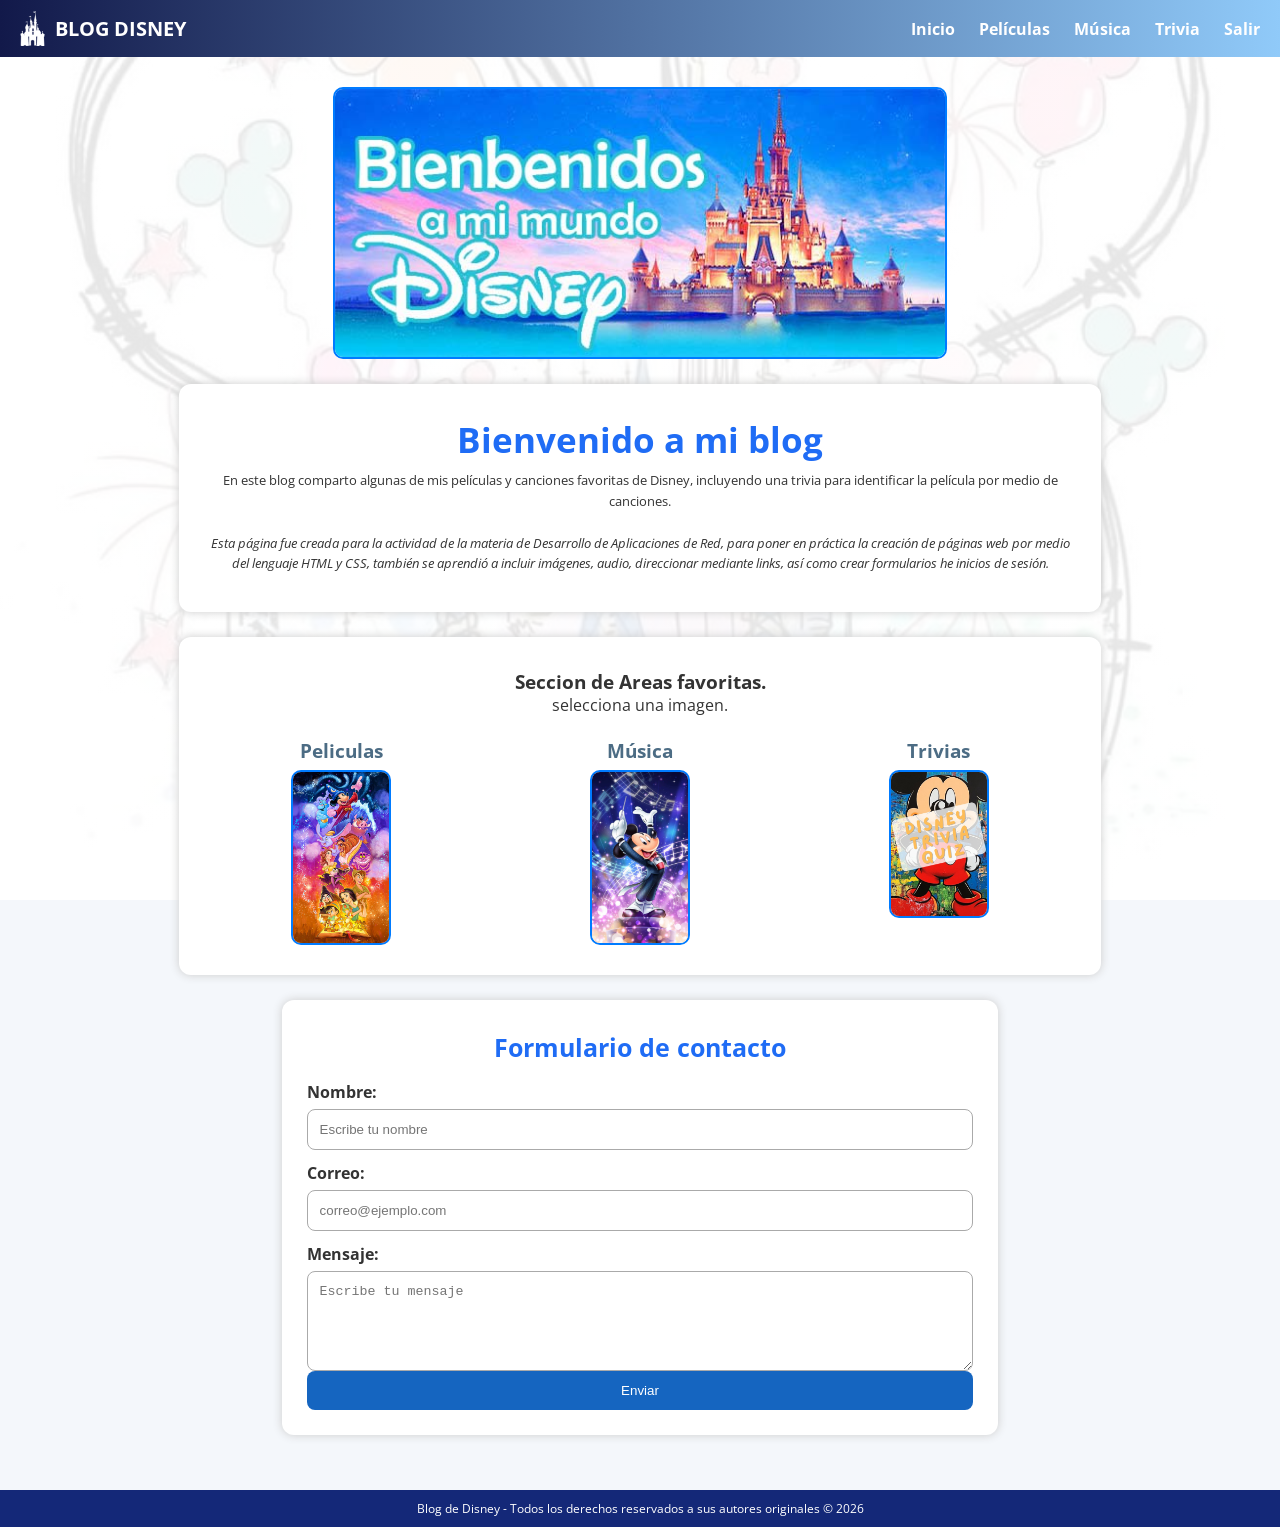
==== Blog-inicio.html @ 5dab9c7a "Add files via upload" ====
<!DOCTYPE html>
<html lang="es">
<head>
    <meta charset="UTF-8">
    <meta name="viewport" content="width=device-width, initial-scale=1.0">
    <title>Incio - Blog de Disney</title>
	<link rel="preconnect" href="https://fonts.googleapis.com">
    <link rel="preconnect" href="https://fonts.gstatic.com" crossorigin>
    <link href="https://fonts.googleapis.com/css2?family=Open+Sans:ital,wght@0,300..800;1,300..800&display=swap" rel="stylesheet">
	<link rel="stylesheet" href="assets/css/style.css"> <!-- Enlace al archivo CSS modificado -->
</head>

<body class="body-trivia">

<!-- Diseño de la barra Top -->
    <header>
        <div class="logo-titulo">
			<img src="assets/img/castillo-limpio.png" alt="Castillo Disney" class="logo">
			<h1 class="titulo-principal">BLOG DISNEY</h1> <!-- Título principal -->
		</div>
		
        <nav>
            <a href="Blog-inicio.html">Inicio</a> <!-- Enlace a la página de inicio -->
            <a href="peliculas.html">Películas</a> <!-- Enlace a la página de Peliculas favoritas -->
            <a href="musica.html">Música</a> <!-- Enlace a la página de Musica favorita -->
            <a href="trivia.html">Trivia</a> <!-- Enlace a la página de Video favorito -->
            <a href="index.html">Salir</a> <!-- Botón de salida que redirige a la página de login -->
            
        </nav>
    </header>


<!-- Diseño del Cuerpo Pagina -->
    <main>
	
        <img src="assets/img/banner2.jpg" alt="Imagen de Disney" class="imagen-disney"> <!-- Imagen de cabecera -->
		
        <section class="caja-inicio">
            <h2>Bienvenido a mi blog</h2>
            <p>
                En este blog comparto algunas de mis películas y canciones favoritas de Disney,
				incluyendo una trivia para identificar la película por medio de canciones. <br><br>
				
                <i>Esta página fue creada para la actividad de la materia de Desarrollo de Aplicaciones de Red,
				para poner en práctica la creación de páginas web por medio del lenguaje HTML y CSS,
				también se aprendió a incluir imágenes, audio, direccionar mediante links, así como crear
				formularios he inicios de sesión.</i>

            </p>
        </section>		
		
		<section class="caja-inicio">
			<h3>Seccion de Areas favoritas.</h3>
			<p class="p2">selecciona una imagen.</p>
			<div class="inicios">
				<div class="inicio">
					<h3>Peliculas</h3>
					<a href="peliculas.html"><img src="assets/img/pelicula.jpg" alt="Vista de Peliculas favoritas"></a> <!-- Imagen de Peliculas favoritas -->
				</div>
				<div class="inicio">
					<h3>Música</h3>
					<a href="musica.html"><img src="assets/img/musica.jpg" alt="Vista de Italia"></a> <!-- Imagen de Italia -->
				</div>
				<div class="inicio">
					<h3>Trivias</h3>
					<a href="trivia.html"><img src="assets/img/trivia.jpg" alt="Vista de Japón"></a> <!-- video de trivia -->
				</div>
			</div>
		</section>
	
	
	<!-- Formulario de contacto -->
        <section id="contacto">
            <h2>Formulario de contacto</h2>

            <form onsubmit="enviarFormulario(event)">
                <label>Nombre:</label>
                <input type="text" id="nombre" placeholder="Escribe tu nombre" required>

                <label>Correo:</label>
                <input type="email" id="correo" placeholder="correo@ejemplo.com" required>

                <label>Mensaje:</label>
                <textarea id="mensaje" placeholder="Escribe tu mensaje" required></textarea>

                <button type="submit">Enviar</button>
            </form>
        </section>
		
    </main>
	
<!-- Diseño del Footer  -->
	<footer>
        Blog de Disney - Todos los derechos reservados a sus autores originales &copy; 2026 <!-- Pie de página con derechos de autor -->
    </footer>
	
</body>
</html>
---- assets/css/style.css ----
/* =====================================================
   BLOG DISNEY - STYLE.CSS
   Ordenado según el menú: Inicio, Películas, Música, Trivia, Login
   ===================================================== */

/* =========================
   1. ESTILOS GENERALES
   ========================= */

*{
    box-sizing: border-box;
}

html, body{
    margin: 0;
    min-height: 100%;
}

body{
    display: flex;
    flex-direction: column;
    min-height: 100vh;
    font-family: "Open Sans", sans-serif;
    background-color: #f4f7fb;
    color: #333;
}

.body-trivia{
    background-image: linear-gradient(rgba(255,255,255,0.9), rgba(255,255,255,0.9)), url(../img/fondo.jpg);
    background-size: cover;
    background-position: center;
    background-attachment: fixed;
}

main{
    width: 80%;
    margin: 30px auto;
    flex: 1;
}

section,
article{
    background-color: white;
    padding: 25px;
    margin: 25px auto;
    border-radius: 12px;
    box-shadow: 0 0 10px #ccc;
}

h2{
    font-family: "Open Sans", sans-serif;
    font-size: 35px;
    color: #1f6cf5;
	line-height: 0.1;
    text-align: center;
}

h3{
    text-align: center;
	line-height: 0.1;
}

h4{
    font-size: 14px;
    color: #ac5484;
    text-align: center;
	line-height: 1;
}
h5{
    text-align: center;
	font-size: 16px;
}

p{
    font-size: 13px;
    line-height: 1.6;
    text-align: center;
}
.p2{
    font-size: 16px;
    line-height: 0.6;
    text-align: center;
}

button{
    background-color: #1565c0;
    color: white;
    border: none;
    padding: 12px 22px;
    border-radius: 8px;
    cursor: pointer;
}

button:hover{
    background-color: #0d47a1;
}

/* =========================
   2. LINEA DE CABEZA Y MENÚ SUPERIOR
   ========================= */

header{
    background: linear-gradient(to right, #12194A, #90caf9);
    color: white;
    display: flex;
    justify-content: space-between;
    align-items: center;
    padding: 10px 20px;
}

.logo-titulo{
    display: flex;
    align-items: center;
}

.logo{
    width: 25px;
    margin-right: 5px;
}

.titulo-principal,
.logo-titulo h1{
    font-family: "Open Sans", sans-serif;
    font-size: 20px;
    color: white;
    margin: 5px;
}

nav a{
    color: white;
    text-decoration: none;
    margin-left: 20px;
    font-weight: bold;
}

nav a:hover{
    color: #141450;
    text-decoration: underline;
}

/* ===============================================
   3. PÁGINA INICIO - Archivo: Blog-inicio.html
   =============================================== */

.imagen-disney{
    width: 60%;
    height: auto;
    display: block;
    margin: auto;
    border-radius: 10px;
    border: 2px solid #007bff;
}

.caja-inicio{
    width: 90%;
    margin: 25px auto;
}

.inicios{
    display: grid;
    grid-template-columns: repeat(3, 1fr);
    gap: 25px;
    justify-items: center;
    margin-top: 20px;
}

.inicio{
    text-align: center;
}

.inicio h3{
    color: #4c6c84;
}

.inicio img{
    width: 100px;
    height: auto;
    border-radius: 10px;
    border: 2px solid #007bff;
}


/* Formulario de contacto 
------------------------------------------- */
#contacto{
    width: 70%;
    margin: 25px auto;
}

#contacto h2{
    font-size: 25px;
}

form{
    display: flex;
    flex-direction: column;
}

label{
    margin-top: 12px;
    font-weight: bold;
}

input,
textarea{
    padding: 12px;
    margin-top: 6px;
    border: 1px solid #aaa;
    border-radius: 8px;
}

textarea{
    height: 100px;
}



/* ================================================
   4. PÁGINA PELÍCULAS - Archivo: peliculas.html
   ================================================ */

.destinos{
    display: grid;
    grid-template-columns: repeat(3, 1fr);
    gap: 25px;
    justify-items: center;
    margin-top: 20px;
}

.destino{
    text-align: center;
    width: 150px;
}

.destino h3{
    color: #4c6c84;
}

.destino img{
    width: 100%;
    height: auto;
    border-radius: 10px;
    border: 2px solid #007bff;
}



/* ============================================
   5. PÁGINA MÚSICA - Archivo: musica.html
   ============================================ */


.img-reproductores{
    display: grid;
    grid-template-columns: repeat(3, 1fr);
    gap: 25px;
    justify-items: center;
    margin-top: 20px;
}

.img-reproductor{
    text-align: center;
    width: 150px;
}

.img-reproductor h5{
    color: #0056b3;
}

.img-reproductor img{
    width: 100%;
    height: auto;
    border-radius: 10px;
    border: 2px solid #007bff;
}

.audio-disney{
    width: 100px;
    transform: scale(0.6);
    transform-origin: left;
}



/* ==========================================
   6. PÁGINA TRIVIA - Archivo: trivia.html
   ========================================== */

.trivia{
    display: flex;
    flex-direction: column;
    align-items: center;
    text-align: center;
}

.trivia h2{
    margin-bottom: 20px;
}

.trivia video{
    max-width: 100%;
}

.video-disney{
    border: 2px solid #1f6cf5;
    border-radius: 20px;
    box-shadow: 0 0 20px rgba(0,0,0,0.3);
}

.boton-video{
    margin-top: 20px;
    background-color: #cb6173;
    color: white;
    text-decoration: none;
    padding: 10px 30px;
    border-radius: 15px;
    font-size: 12px;
}

.boton-video:hover{
    background-color: #4da7df;
}



/* ========================================
   7. PÁGINA LOGIN - Archivo: login.html
   ======================================== */

.login-body{
    background-image: linear-gradient(rgba(255,255,255,0.5), rgba(255,255,255,0.5)), url(../img/fondo00.jpg);
    background-size: cover;
    background-position: center;
    min-height: 100vh;
}

.login-box{
    background-color: white;
    width: 350px;
    margin: 100px auto;
    padding: 30px;
    border-radius: 15px;
    text-align: center;
    box-shadow: 0 0 15px #555;
}

.login-box h1{
    font-family: "Original Surfer", cursive;
    color: #1e88e5;
}

.login-box input{
    width: 90%;
    padding: 12px;
    margin: 10px 0;
    border: 1px solid #aaa;
    border-radius: 8px;
}

.login-box button{
    width: 95%;
    padding: 12px;
    background-color: #1e88e5;
    color: white;
    border: none;
    border-radius: 8px;
    font-size: 16px;
    cursor: pointer;
}

.login-box button:hover{
    background-color: #1565c0;
}

.pass{
    font-size: 10px;
    margin: 15px 0 25px 0;
}



/* =========================
   8. FOOTER
   ========================= */

footer{
    background-color: #142878;
    color: white;
    text-align: center;
    padding: 10px 0;
    font-size: 12px;
}



/* ==========================================
   9. RESPONSIVE - Para pantallas pequeñas
   ========================================== */

@media (max-width: 768px){
    header{
        flex-direction: column;
        gap: 10px;
    }

    nav a{
        display: inline-block;
        margin: 5px 10px;
    }

    main{
        width: 95%;
    }

    .imagen-disney,
    .caja-inicio,
    #contacto{
        width: 90%;
    }

    .inicios,
    .destinos,
    .img-reproductores{
        grid-template-columns: 1fr;
    }
}
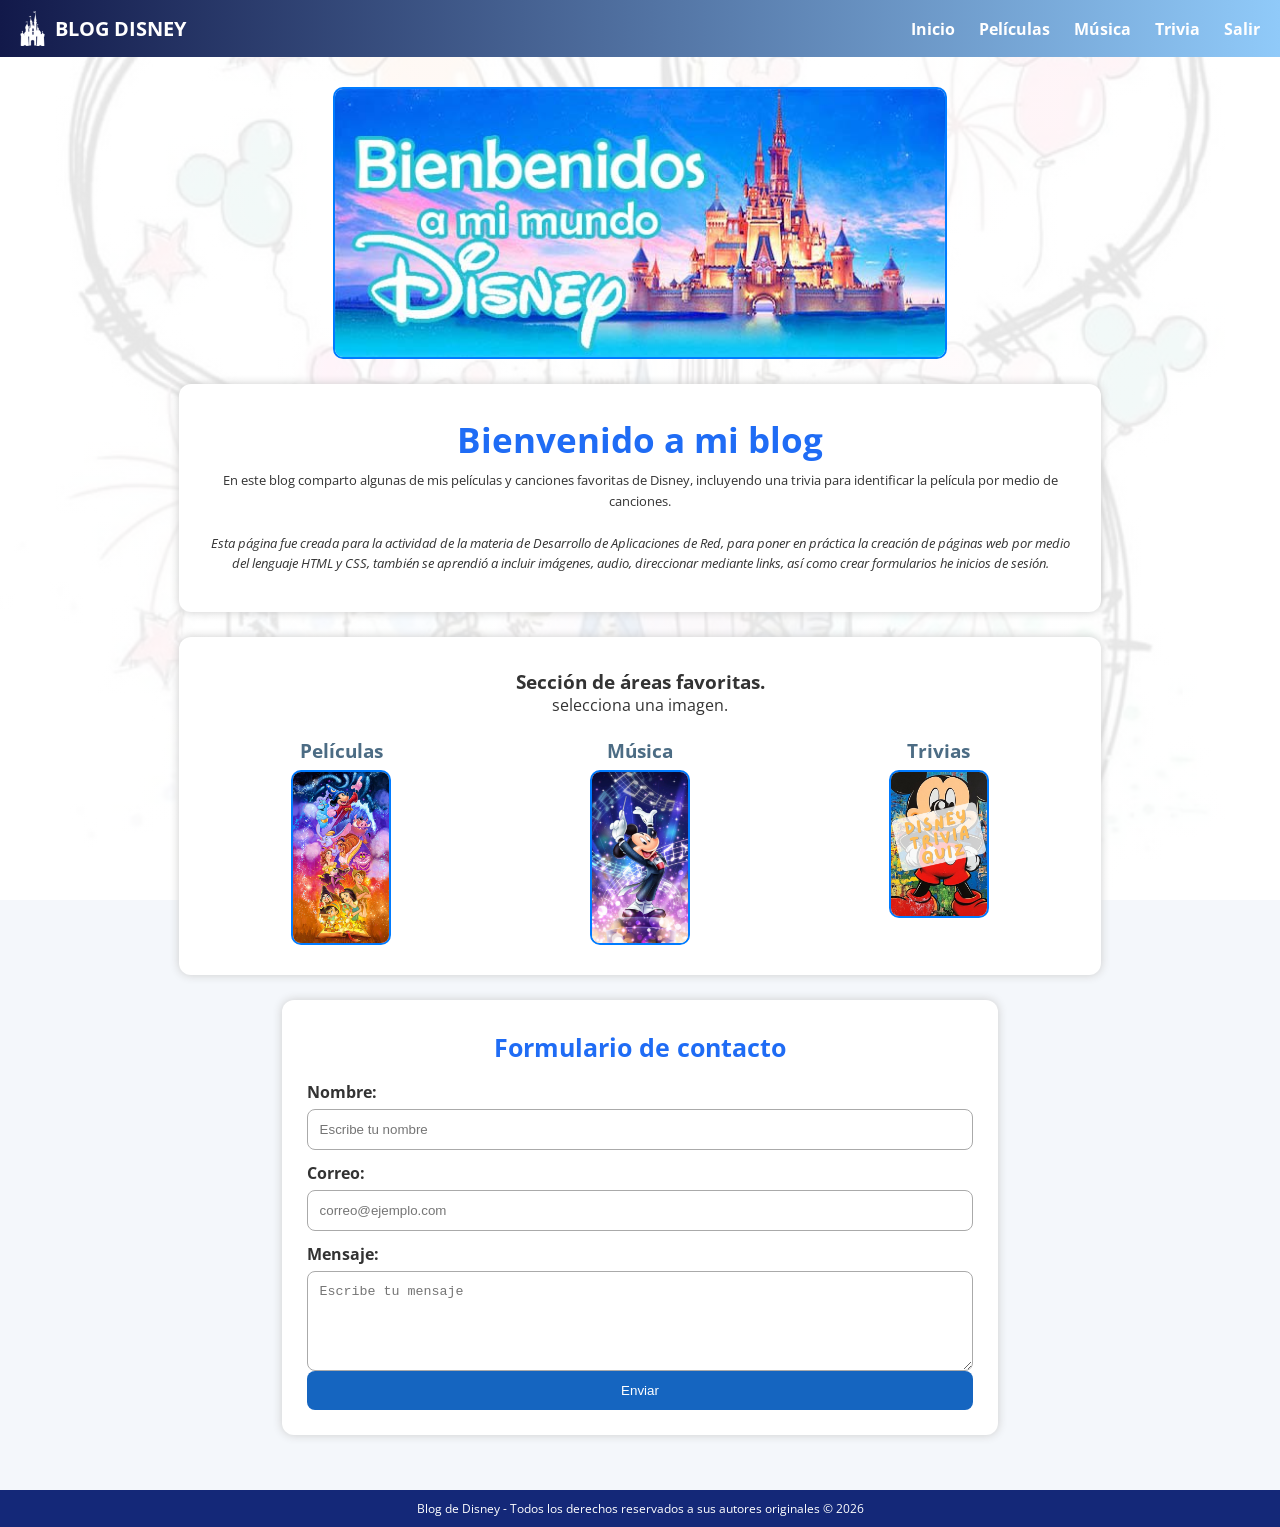
==== commit 6edaea25: "Update Blog-inicio.html" ====
--- a/Blog-inicio.html
+++ b/Blog-inicio.html
@@ -1,25 +1,27 @@
 <!DOCTYPE html>
 <html lang="es">
 <head>
-    <meta charset="UTF-8">
-    <meta name="viewport" content="width=device-width, initial-scale=1.0">
-    <title>Incio - Blog de Disney</title>
-	<link rel="preconnect" href="https://fonts.googleapis.com">
+    <meta charset="UTF-8"> <!-- Establece el conjunto de caracteres a UTF-8 -->
+    <meta name="viewport" content="width=device-width, initial-scale=1.0"> <!-- Ajusta la vista para dispositivos móviles -->
+    <title>Incio - Blog de Disney</title> 	<!-- Título de la página -->
+	
+	<link rel="preconnect" href="https://fonts.googleapis.com">		<!-- Tres lineas para la insercion de tipografia especial -->
     <link rel="preconnect" href="https://fonts.gstatic.com" crossorigin>
     <link href="https://fonts.googleapis.com/css2?family=Open+Sans:ital,wght@0,300..800;1,300..800&display=swap" rel="stylesheet">
 	<link rel="stylesheet" href="assets/css/style.css"> <!-- Enlace al archivo CSS modificado -->
 </head>
 
-<body class="body-trivia">
+<body class="body-trivia">	<!-- Manda llamar el diseño del cuerpo de todas las paginas -->
 
 <!-- Diseño de la barra Top -->
-    <header>
+    <header>				<!-- Informacion para lo que contendra la barra de la cabeza de la pagina y el fondo de pantalla -->
         <div class="logo-titulo">
 			<img src="assets/img/castillo-limpio.png" alt="Castillo Disney" class="logo">
 			<h1 class="titulo-principal">BLOG DISNEY</h1> <!-- Título principal -->
 		</div>
 		
-        <nav>
+        <nav>		<!-- Diseño de la cabeza de la pagina solicitud 01 de la actividad  contenedor de barra de menú -->
+		
             <a href="Blog-inicio.html">Inicio</a> <!-- Enlace a la página de inicio -->
             <a href="peliculas.html">Películas</a> <!-- Enlace a la página de Peliculas favoritas -->
             <a href="musica.html">Música</a> <!-- Enlace a la página de Musica favorita -->
@@ -33,58 +35,64 @@
 <!-- Diseño del Cuerpo Pagina -->
     <main>
 	
-        <img src="assets/img/banner2.jpg" alt="Imagen de Disney" class="imagen-disney"> <!-- Imagen de cabecera -->
+        <img src="assets/img/banner2.jpg" alt="Imagen de Disney" class="imagen-disney"> <!-- Imagen del banner de incio, manda llamar estilo -->
 		
-        <section class="caja-inicio">
+        <section class="caja-inicio"> 		<!-- Incio de la agrupacion del texto explicatorio y su estilo en la caja contenedora -->
             <h2>Bienvenido a mi blog</h2>
-            <p>
+            <p>								<!-- Se inicia el parrafo de texto -->
                 En este blog comparto algunas de mis películas y canciones favoritas de Disney,
 				incluyendo una trivia para identificar la película por medio de canciones. <br><br>
 				
                 <i>Esta página fue creada para la actividad de la materia de Desarrollo de Aplicaciones de Red,
 				para poner en práctica la creación de páginas web por medio del lenguaje HTML y CSS,
 				también se aprendió a incluir imágenes, audio, direccionar mediante links, así como crear
-				formularios he inicios de sesión.</i>
+				formularios he inicios de sesión.</i>			 <!-- Se implementa etiqueta para tipografia tipo italica -->
 
             </p>
         </section>		
 		
-		<section class="caja-inicio">
-			<h3>Seccion de Areas favoritas.</h3>
+		<section class="caja-inicio">		<!-- Agrupacion de la información dentro de la sección de favoritos -->
+			<h3>Sección de áreas favoritas.</h3>
 			<p class="p2">selecciona una imagen.</p>
-			<div class="inicios">
-				<div class="inicio">
-					<h3>Peliculas</h3>
+			
+			<div class="inicios">		<!-- Incio del contenedor del apartedo de sección de favoritos -->
+				<div class="inicio">	<!-- Contenedor y estilo de la imagen y direccionamiento de películas -->
+					<h3>Películas</h3>
 					<a href="peliculas.html"><img src="assets/img/pelicula.jpg" alt="Vista de Peliculas favoritas"></a> <!-- Imagen de Peliculas favoritas -->
 				</div>
-				<div class="inicio">
+				
+				<div class="inicio">	<!-- Contenedor y estilo de la imagen y direccionamiento de Música -->
 					<h3>Música</h3>
 					<a href="musica.html"><img src="assets/img/musica.jpg" alt="Vista de Italia"></a> <!-- Imagen de Italia -->
 				</div>
-				<div class="inicio">
+				
+				<div class="inicio">	<!-- Contenedor y estilo de la imagen y direccionamiento de Trivias -->
 					<h3>Trivias</h3>
 					<a href="trivia.html"><img src="assets/img/trivia.jpg" alt="Vista de Japón"></a> <!-- video de trivia -->
 				</div>
+				
 			</div>
 		</section>
 	
 	
 	<!-- Formulario de contacto -->
-        <section id="contacto">
+	
+        <section id="contacto">			<!-- Agrupacion de la informacion del formulario -->
             <h2>Formulario de contacto</h2>
 
-            <form onsubmit="enviarFormulario(event)">
-                <label>Nombre:</label>
-                <input type="text" id="nombre" placeholder="Escribe tu nombre" required>
+            <form onsubmit="enviarFormulario(event)">	<!-- Estructura para crear el formulario -->
+                <label>Nombre:</label>					<!-- Titulo de la barra donde escribes la respuesta al formulario -->
+                <input type="text" id="nombre" placeholder="Escribe tu nombre" required>	<!-- caja del formulario -->
 
-                <label>Correo:</label>
-                <input type="email" id="correo" placeholder="correo@ejemplo.com" required>
+                <label>Correo:</label>					<!-- Titulo de la barra donde escribes la respuesta al formulario -->
+                <input type="email" id="correo" placeholder="correo@ejemplo.com" required>	<!-- caja del formulario -->
 
-                <label>Mensaje:</label>
-                <textarea id="mensaje" placeholder="Escribe tu mensaje" required></textarea>
+                <label>Mensaje:</label>					<!-- Titulo de la barra donde escribes la respuesta al formulario -->
+                <textarea id="mensaje" placeholder="Escribe tu mensaje" required></textarea>	<!-- caja del formulario -->
 
-                <button type="submit">Enviar</button>
+                <button type="submit">Enviar</button>		<!-- funcio del Botón y su estilo -->
             </form>
+			
         </section>
 		
     </main>
--- a/assets/css/style.css
+++ b/assets/css/style.css
@@ -16,7 +16,7 @@
     min-height: 100%;
 }
 
-body{
+body{		/* Propiedades del diseño general de la paginas  */
     display: flex;
     flex-direction: column;
     min-height: 100vh;
@@ -25,7 +25,7 @@
     color: #333;
 }
 
-.body-trivia{
+.body-trivia{		/* Propiedades de la imagen de fondo de pantalla  */
     background-image: linear-gradient(rgba(255,255,255,0.9), rgba(255,255,255,0.9)), url(../img/fondo.jpg);
     background-size: cover;
     background-position: center;
@@ -38,7 +38,7 @@
     flex: 1;
 }
 
-section,
+section,			/* Propiedades de la caja contenedora de informacion  */
 article{
     background-color: white;
     padding: 25px;
@@ -47,6 +47,7 @@
     box-shadow: 0 0 10px #ccc;
 }
 
+/* Estas son las propiedades de todos los titulos h2, h3, h4, h5  */
 h2{
     font-family: "Open Sans", sans-serif;
     font-size: 35px;
@@ -71,18 +72,20 @@
 	font-size: 16px;
 }
 
-p{
+/* Estas son las propiedades del parrafo principal de escritura en todas las paginas */
+p{			
     font-size: 13px;
     line-height: 1.6;
     text-align: center;
 }
+/* Estas son las propiedades de la clase parrafo de pagina blog-inicio como subtituo  */
 .p2{
     font-size: 16px;
     line-height: 0.6;
     text-align: center;
 }
 
-button{
+button{   /* Estas son las propiedades del boton de login, cuando no esta activo  */
     background-color: #1565c0;
     color: white;
     border: none;
@@ -91,23 +94,26 @@
     cursor: pointer;
 }
 
-button:hover{
+button:hover{			/* Estas son las propiedades del boton de login, cuando si esta activo cambia */
     background-color: #0d47a1;
 }
 
-/* =========================
+/* =====================================
    2. LINEA DE CABEZA Y MENÚ SUPERIOR
-   ========================= */
+   ===================================== */
 
 header{
-    background: linear-gradient(to right, #12194A, #90caf9);
+    background: linear-gradient(to right, #12194A, #90caf9); /* En header nos permite darle propiedades a la barra degradada del top  */
     color: white;
     display: flex;
     justify-content: space-between;
     align-items: center;
     padding: 10px 20px;
-}
-
+	position: sticky;   /* sirve para dejar la barra de menu simpre arriba y visible con top 0*/
+	top: 0;
+}
+
+/* Estas son las propiedades de la posicion y tamaño de la imagen del castillo  */
 .logo-titulo{
     display: flex;
     align-items: center;
@@ -119,21 +125,22 @@
 }
 
 .titulo-principal,
-.logo-titulo h1{
+.logo-titulo h1{  /* Estas son las propiedades del titulo del top Blog Disney de todas las paginas  */
     font-family: "Open Sans", sans-serif;
     font-size: 20px;
     color: white;
     margin: 5px;
 }
 
-nav a{
+  /* La etiqueta nav permite darle diseño a las palabras del menu */
+nav a{   /* cuando no estan activa es blanca */
     color: white;
     text-decoration: none;
     margin-left: 20px;
     font-weight: bold;
 }
 
-nav a:hover{
+nav a:hover{  /* cuando se pasa el mouse por arriba cambia de color */
     color: #141450;
     text-decoration: underline;
 }
@@ -142,7 +149,7 @@
    3. PÁGINA INICIO - Archivo: Blog-inicio.html
    =============================================== */
 
-.imagen-disney{
+.imagen-disney{  /* Estas son las propiedades del recuadro que tienen las imagenes al rededor con orillas redondeadas  */
     width: 60%;
     height: auto;
     display: block;
@@ -151,12 +158,13 @@
     border: 2px solid #007bff;
 }
 
-.caja-inicio{
+/* Estas son las propiedades de las cajas blancas con sombreado de todas las paginas  */
+.caja-inicio{		/* Ajuste se segun pagina  */
     width: 90%;
     margin: 25px auto;
 }
 
-.inicios{
+.inicios{			/* distibucion  */
     display: grid;
     grid-template-columns: repeat(3, 1fr);
     gap: 25px;
@@ -164,15 +172,15 @@
     margin-top: 20px;
 }
 
-.inicio{
-    text-align: center;
-}
-
-.inicio h3{
+.inicio{			/* posicion general  */
+    text-align: center;
+}
+
+.inicio h3{			/* Color de tipografia  */
     color: #4c6c84;
 }
 
-.inicio img{
+.inicio img{		/* contorno de la imagen  */
     width: 100px;
     height: auto;
     border-radius: 10px;
@@ -182,34 +190,34 @@
 
 /* Formulario de contacto 
 ------------------------------------------- */
-#contacto{
+#contacto{   /* Marca la posicion del titulo del formulario  */
     width: 70%;
     margin: 25px auto;
 }
 
-#contacto h2{
+#contacto h2{       /* Cambio del tamaño de la tipografia del titulo del formulario  */
     font-size: 25px;
 }
 
-form{
+form{   /* Posicion de la caja del formulario  */
     display: flex;
     flex-direction: column;
 }
 
-label{
+label{  /* Parte del diseño de los titulos del texto del formulario  */
     margin-top: 12px;
     font-weight: bold;
 }
 
 input,
-textarea{
+textarea{		/* El diseño de la propiedades del texto del formulario  */
     padding: 12px;
     margin-top: 6px;
     border: 1px solid #aaa;
     border-radius: 8px;
 }
 
-textarea{
+textarea{   /* Marca lo alto de la caja del formulario  */
     height: 100px;
 }
 
@@ -219,7 +227,7 @@
    4. PÁGINA PELÍCULAS - Archivo: peliculas.html
    ================================================ */
 
-.destinos{
+.destinos{		/* Diseño de la separacion de las imagenes de la pagina de peliculas  */
     display: grid;
     grid-template-columns: repeat(3, 1fr);
     gap: 25px;
@@ -227,30 +235,53 @@
     margin-top: 20px;
 }
 
-.destino{
+.destino{   /* Alineacion y tamaño de las imagenes  */
     text-align: center;
     width: 150px;
 }
 
-.destino h3{
+.destino h3{   /* Color del titulo de cada imagen  */
     color: #4c6c84;
 }
 
-.destino img{
+.destino img{ 	/* El diseño del contorno de cada imagen  */
     width: 100%;
     height: auto;
     border-radius: 10px;
     border: 2px solid #007bff;
 }
 
-
+/* Tabla, Diseño.
+------------------------------------------- */
+
+table {
+    width: 100%;
+    border-collapse: collapse;
+    margin-top: 15px;
+}
+
+th {
+    background-color: #1565c0;
+    color: white;
+}
+
+th,
+td {
+    border: 1px solid #aaa;
+    padding: 7px;
+    text-align: center;
+}
+
+.table h2{
+	font-size: 25px;
+}
 
 /* ============================================
    5. PÁGINA MÚSICA - Archivo: musica.html
    ============================================ */
 
 
-.img-reproductores{
+.img-reproductores{		/* Diseño de la separacion de las imagenes de la pagina de musica  */
     display: grid;
     grid-template-columns: repeat(3, 1fr);
     gap: 25px;
@@ -258,23 +289,23 @@
     margin-top: 20px;
 }
 
-.img-reproductor{
+.img-reproductor{		/* Alineacion y tamaño de las imagenes  */
     text-align: center;
     width: 150px;
 }
 
-.img-reproductor h5{
+.img-reproductor h5{	/* Color del titulo de cada imagen  */
     color: #0056b3;
 }
 
-.img-reproductor img{
+.img-reproductor img{		/* El diseño del contorno de cada imagen  */
     width: 100%;
     height: auto;
     border-radius: 10px;
     border: 2px solid #007bff;
 }
 
-.audio-disney{
+.audio-disney{		/* Ajustes para el reproductor de audio (Tamaño, escala segun la pagina y posicion  */
     width: 100px;
     transform: scale(0.6);
     transform-origin: left;
@@ -286,14 +317,14 @@
    6. PÁGINA TRIVIA - Archivo: trivia.html
    ========================================== */
 
-.trivia{
+.trivia{	/* Posicion de los elementos de la pagina de trivia  */
     display: flex;
     flex-direction: column;
     align-items: center;
     text-align: center;
 }
 
-.trivia h2{
+.trivia h2{		/* Posicion del titulo  */
     margin-bottom: 20px;
 }
 
@@ -301,12 +332,13 @@
     max-width: 100%;
 }
 
-.video-disney{
+.video-disney{		/* El diseño del contorno del video  */
     border: 2px solid #1f6cf5;
     border-radius: 20px;
     box-shadow: 0 0 20px rgba(0,0,0,0.3);
 }
 
+/* Propiedades del boton en pasivo y activo respectivamente  */
 .boton-video{
     margin-top: 20px;
     background-color: #cb6173;
@@ -327,14 +359,14 @@
    7. PÁGINA LOGIN - Archivo: login.html
    ======================================== */
 
-.login-body{
+.login-body{		/* Propiedades del fondo de pantalla del login  */
     background-image: linear-gradient(rgba(255,255,255,0.5), rgba(255,255,255,0.5)), url(../img/fondo00.jpg);
     background-size: cover;
     background-position: center;
     min-height: 100vh;
 }
 
-.login-box{
+.login-box{			/* El diseño de la caja contenedora del para loguiarse  */
     background-color: white;
     width: 350px;
     margin: 100px auto;
@@ -344,7 +376,7 @@
     box-shadow: 0 0 15px #555;
 }
 
-.login-box h1{
+.login-box h1{		/* El diseño de la tipografia de titulo  */
     font-family: "Original Surfer", cursive;
     color: #1e88e5;
 }
@@ -357,6 +389,7 @@
     border-radius: 8px;
 }
 
+/* Propiedades del boton para ingresar no activo y activo */
 .login-box button{
     width: 95%;
     padding: 12px;
@@ -372,7 +405,7 @@
     background-color: #1565c0;
 }
 
-.pass{
+.pass{		/* Diseño del texto que indica el usuario y contraseña  */
     font-size: 10px;
     margin: 15px 0 25px 0;
 }
@@ -383,7 +416,7 @@
    8. FOOTER
    ========================= */
 
-footer{
+footer{		/* El diseño de la barra de pie de pagina  */
     background-color: #142878;
     color: white;
     text-align: center;
@@ -397,6 +430,8 @@
    9. RESPONSIVE - Para pantallas pequeñas
    ========================================== */
 
+
+/* Comportamiento de la pagina cuando sea abierta en un dispositivo diferente a una PC o Laptop, para que se ajuste  */
 @media (max-width: 768px){
     header{
         flex-direction: column;
